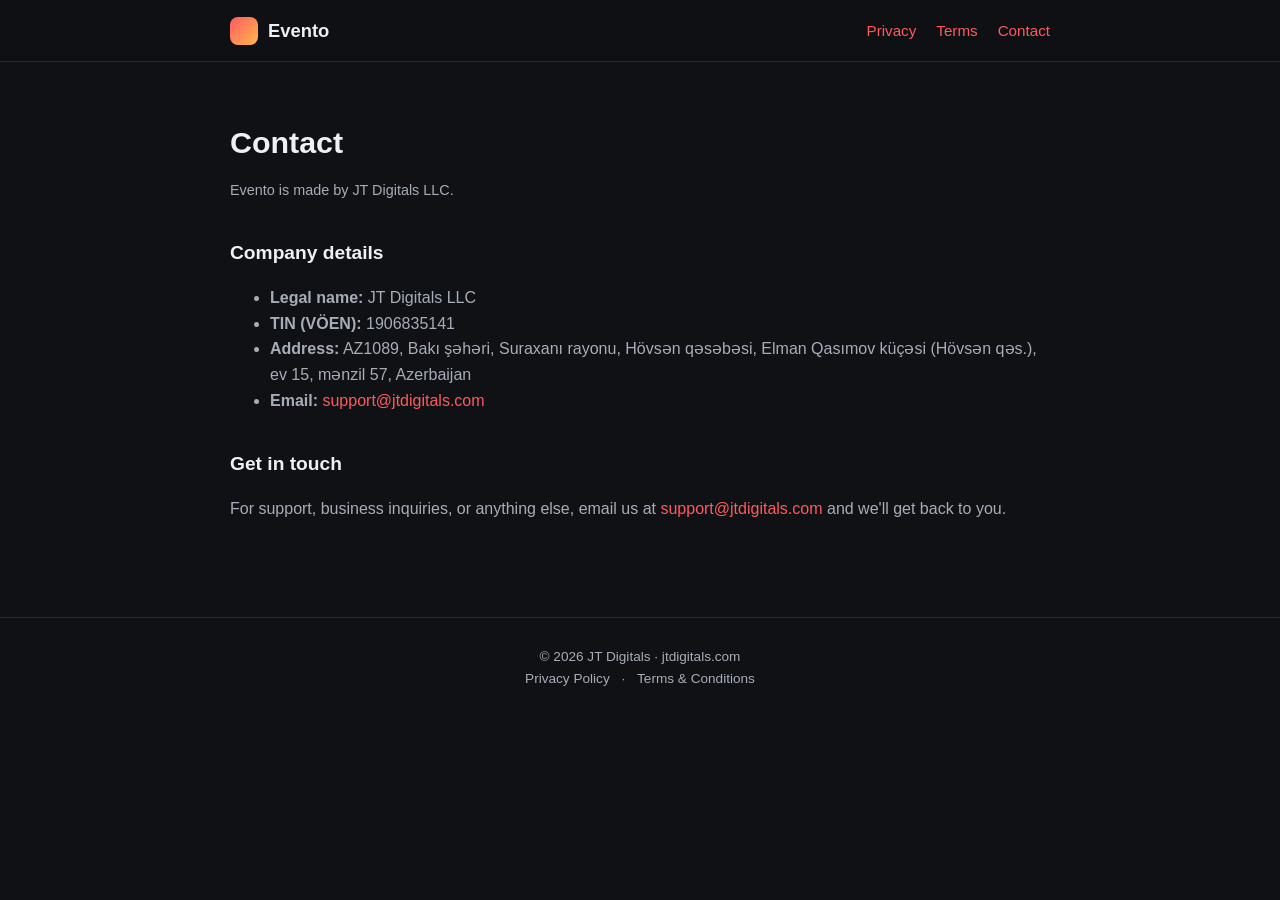
==== contact.html @ 4e847156 "Replace mailto Contact link with a real contact page Adds contact.html with JT Digitals LLC's legal " ====
<!doctype html>
<html lang="en">
<head>
  <meta charset="utf-8" />
  <meta name="viewport" content="width=device-width, initial-scale=1" />
  <title>Contact — Evento</title>
  <meta name="description" content="Company and contact details for JT Digitals LLC, the team behind Evento." />
  <link rel="stylesheet" href="styles.css" />
</head>
<body>
  <header>
    <div class="nav">
      <a class="brand" href="index.html">
        <span class="brand-mark"></span>
        Evento
      </a>
      <nav class="links">
        <a href="privacy.html">Privacy</a>
        <a href="terms.html">Terms</a>
        <a href="contact.html">Contact</a>
      </nav>
    </div>
  </header>

  <main class="legal">
    <h1>Contact</h1>
    <p class="updated">Evento is made by JT Digitals LLC.</p>

    <h2>Company details</h2>
    <ul>
      <li><strong>Legal name:</strong> JT Digitals LLC</li>
      <li><strong>TIN (VÖEN):</strong> 1906835141</li>
      <li><strong>Address:</strong> AZ1089, Bakı şəhəri, Suraxanı rayonu, Hövsən qəsəbəsi,
        Elman Qasımov küçəsi (Hövsən qəs.), ev 15, mənzil 57, Azerbaijan</li>
      <li><strong>Email:</strong> <a href="mailto:support@jtdigitals.com">support@jtdigitals.com</a></li>
    </ul>

    <h2>Get in touch</h2>
    <p>For support, business inquiries, or anything else, email us at
      <a href="mailto:support@jtdigitals.com">support@jtdigitals.com</a> and we'll get back to you.</p>
  </main>

  <footer>
    <div>© 2026 JT Digitals · jtdigitals.com</div>
    <div><a href="privacy.html">Privacy Policy</a> · <a href="terms.html">Terms &amp; Conditions</a></div>
  </footer>
</body>
</html>
---- styles.css ----
:root {
  --bg: #0f1115;
  --bg-card: #171a21;
  --text: #eef0f3;
  --text-dim: #a7adb8;
  --accent: #ff5a5f;
  --accent-2: #ffb84d;
  --border: #262a33;
  --max-width: 860px;
}

* { box-sizing: border-box; }

html { scroll-behavior: smooth; }

body {
  margin: 0;
  font-family: -apple-system, BlinkMacSystemFont, "Segoe UI", Roboto, Helvetica, Arial, sans-serif;
  background: var(--bg);
  color: var(--text);
  line-height: 1.6;
}

a { color: var(--accent); text-decoration: none; }
a:hover { text-decoration: underline; }

header {
  border-bottom: 1px solid var(--border);
  position: sticky;
  top: 0;
  background: rgba(15, 17, 21, 0.9);
  backdrop-filter: blur(8px);
  z-index: 10;
}

.nav {
  max-width: var(--max-width);
  margin: 0 auto;
  display: flex;
  align-items: center;
  justify-content: space-between;
  padding: 16px 20px;
}

.brand {
  display: flex;
  align-items: center;
  gap: 10px;
  font-weight: 700;
  font-size: 1.15rem;
  color: var(--text);
}

.brand-mark {
  width: 28px;
  height: 28px;
  border-radius: 8px;
  background: linear-gradient(135deg, var(--accent), var(--accent-2));
  flex-shrink: 0;
}

.nav a.brand { text-decoration: none; }

nav.links {
  display: flex;
  gap: 20px;
  font-size: 0.95rem;
}

main {
  max-width: var(--max-width);
  margin: 0 auto;
  padding: 0 20px 80px;
}

.hero {
  padding: 72px 0 40px;
  text-align: center;
}

.hero h1 {
  font-size: clamp(2rem, 5vw, 3.2rem);
  margin: 0 0 16px;
  letter-spacing: -0.02em;
}

.hero p {
  color: var(--text-dim);
  font-size: 1.15rem;
  max-width: 560px;
  margin: 0 auto 32px;
}

.pill {
  display: inline-block;
  font-size: 0.8rem;
  letter-spacing: 0.04em;
  text-transform: uppercase;
  color: var(--accent-2);
  border: 1px solid var(--border);
  border-radius: 999px;
  padding: 6px 14px;
  margin-bottom: 20px;
}

.cta {
  display: inline-flex;
  gap: 14px;
  flex-wrap: wrap;
  justify-content: center;
}

.btn {
  display: inline-block;
  padding: 12px 24px;
  border-radius: 10px;
  font-weight: 600;
  font-size: 0.95rem;
}

.btn-primary {
  background: var(--accent);
  color: #fff;
}
.btn-primary:hover { text-decoration: none; opacity: 0.9; }

.btn-secondary {
  border: 1px solid var(--border);
  color: var(--text);
}
.btn-secondary:hover { text-decoration: none; border-color: var(--accent); }

.features {
  display: grid;
  grid-template-columns: repeat(auto-fit, minmax(220px, 1fr));
  gap: 20px;
  margin-top: 56px;
}

.card {
  background: var(--bg-card);
  border: 1px solid var(--border);
  border-radius: 14px;
  padding: 24px;
}

.card h3 {
  margin: 0 0 8px;
  font-size: 1.05rem;
}

.card p {
  margin: 0;
  color: var(--text-dim);
  font-size: 0.92rem;
}

.legal h1 {
  font-size: 1.9rem;
  margin-top: 56px;
}

.legal h2 {
  font-size: 1.2rem;
  margin-top: 36px;
}

.legal p, .legal li { color: var(--text-dim); }

.legal .updated {
  color: var(--text-dim);
  font-size: 0.9rem;
  margin-top: -8px;
}

footer {
  border-top: 1px solid var(--border);
  text-align: center;
  padding: 28px 20px;
  color: var(--text-dim);
  font-size: 0.85rem;
}

footer a { color: var(--text-dim); margin: 0 8px; }
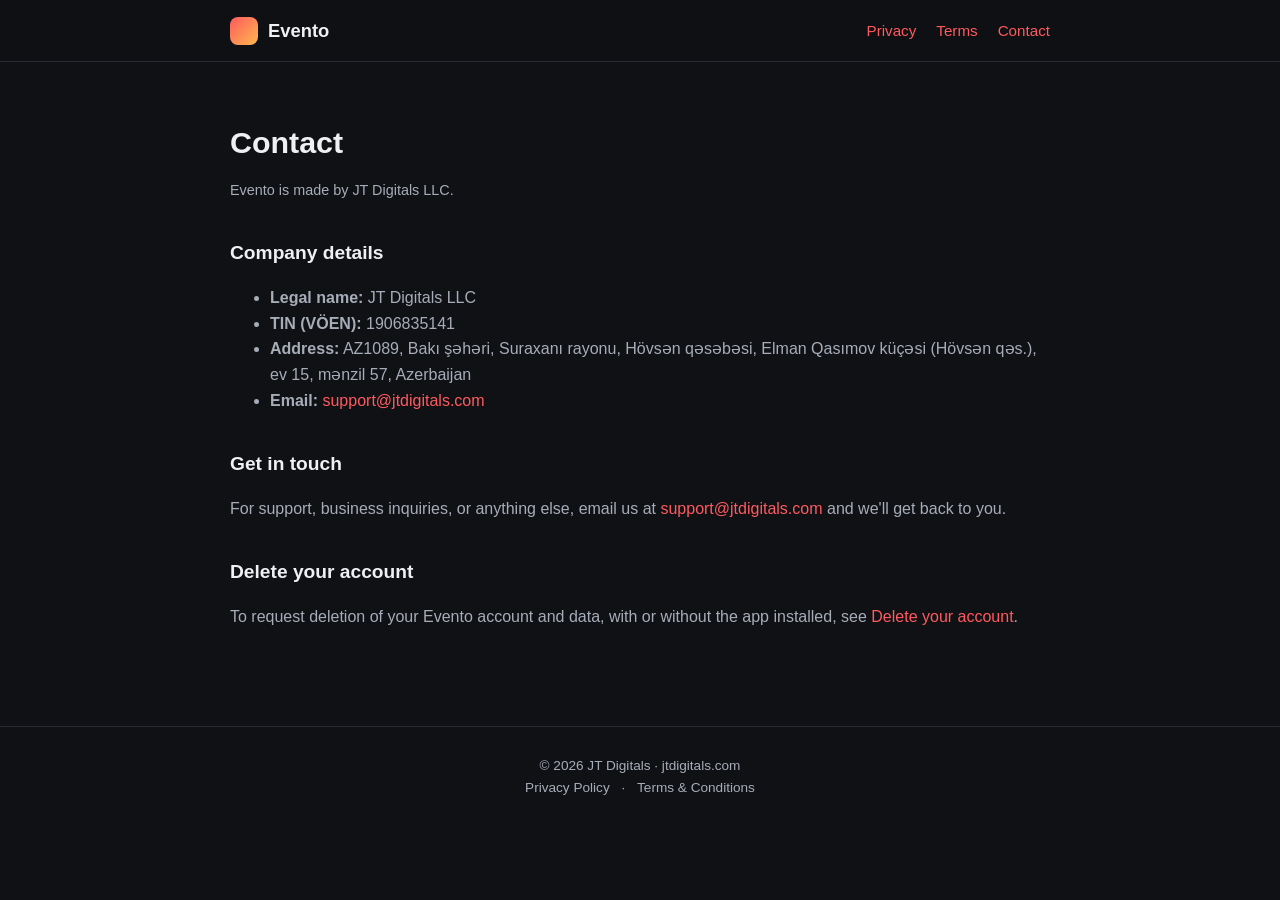
==== commit dfefc96e: "Add explicit account-deletion page for Play Store compliance delete-account.html gives a web-reachab" ====
--- a/contact.html
+++ b/contact.html
@@ -38,6 +38,10 @@
     <h2>Get in touch</h2>
     <p>For support, business inquiries, or anything else, email us at
       <a href="mailto:support@jtdigitals.com">support@jtdigitals.com</a> and we'll get back to you.</p>
+
+    <h2>Delete your account</h2>
+    <p>To request deletion of your Evento account and data, with or without the app
+      installed, see <a href="delete-account.html">Delete your account</a>.</p>
   </main>
 
   <footer>
